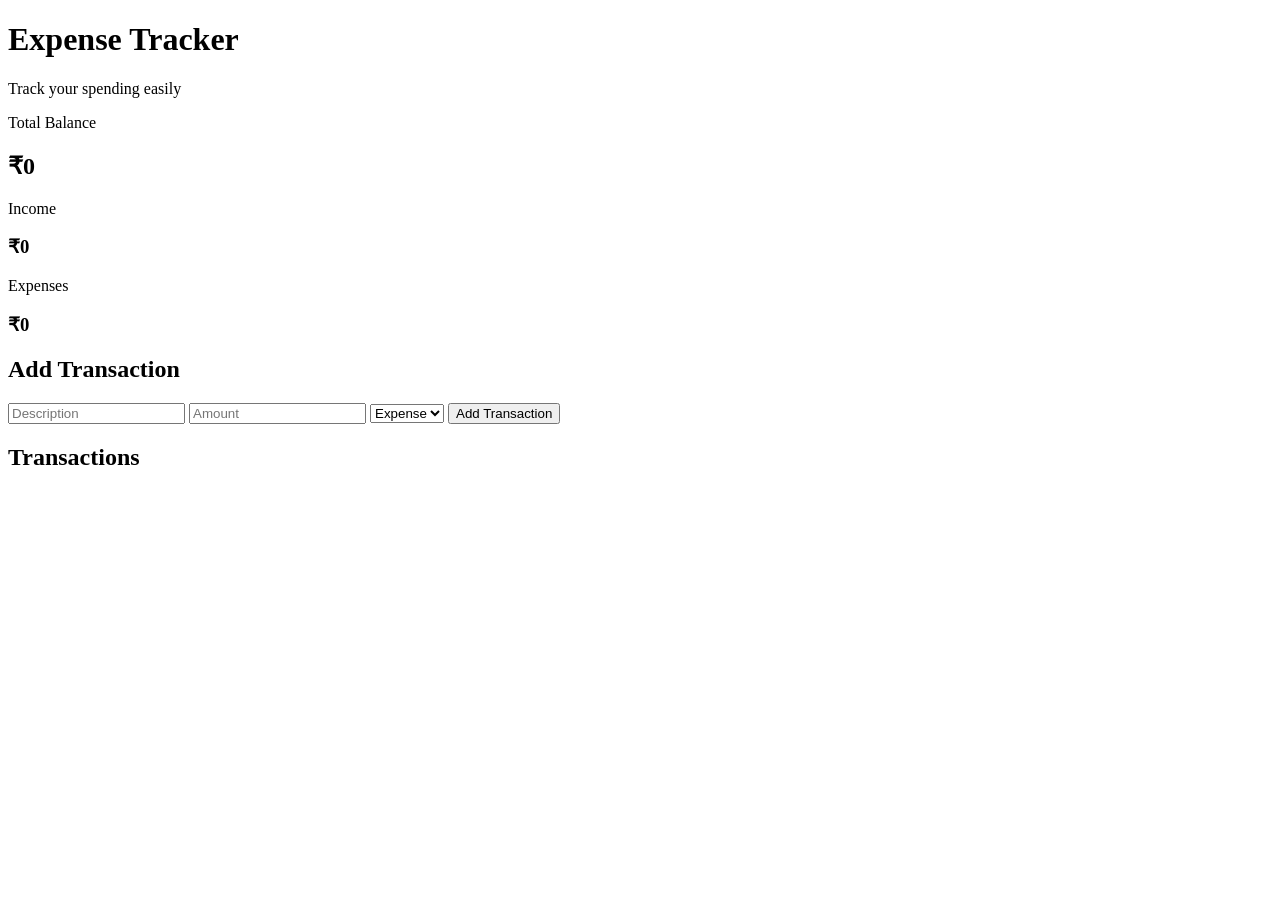
==== index.html @ 67fae681 "Add initial HTML structure for Expense Tracker" ====
<!DOCTYPE html>
<html lang="en">
<head>
  <meta charset="UTF-8">
  <meta name="viewport" content="width=device-width, initial-scale=1.0">
  <title>Expense Tracker</title>
  <link rel="stylesheet" href="style.css">
</head>

<body>

  <div class="container">

    <header>
      <h1>Expense Tracker</h1>
      <p>Track your spending easily</p>
    </header>

    <section class="balance-card">
      <p>Total Balance</p>
      <h2 id="balance">₹0</h2>
    </section>

    <div class="summary">
      <div>
        <p>Income</p>
        <h3 id="income">₹0</h3>
      </div>

      <div>
        <p>Expenses</p>
        <h3 id="expenses">₹0</h3>
      </div>
    </div>

    <section class="form-card">
      <h2>Add Transaction</h2>

      <input
        type="text"
        id="description"
        placeholder="Description"
      >

      <input
        type="number"
        id="amount"
        placeholder="Amount"
      >

      <select id="type">
        <option value="expense">Expense</option>
        <option value="income">Income</option>
      </select>

      <button onclick="addTransaction()">Add Transaction</button>
    </section>

    <section class="transactions">
      <h2>Transactions</h2>
      <ul id="transactionList"></ul>
    </section>

  </div>

  <script src="script.js"></script>

</body>
</html>
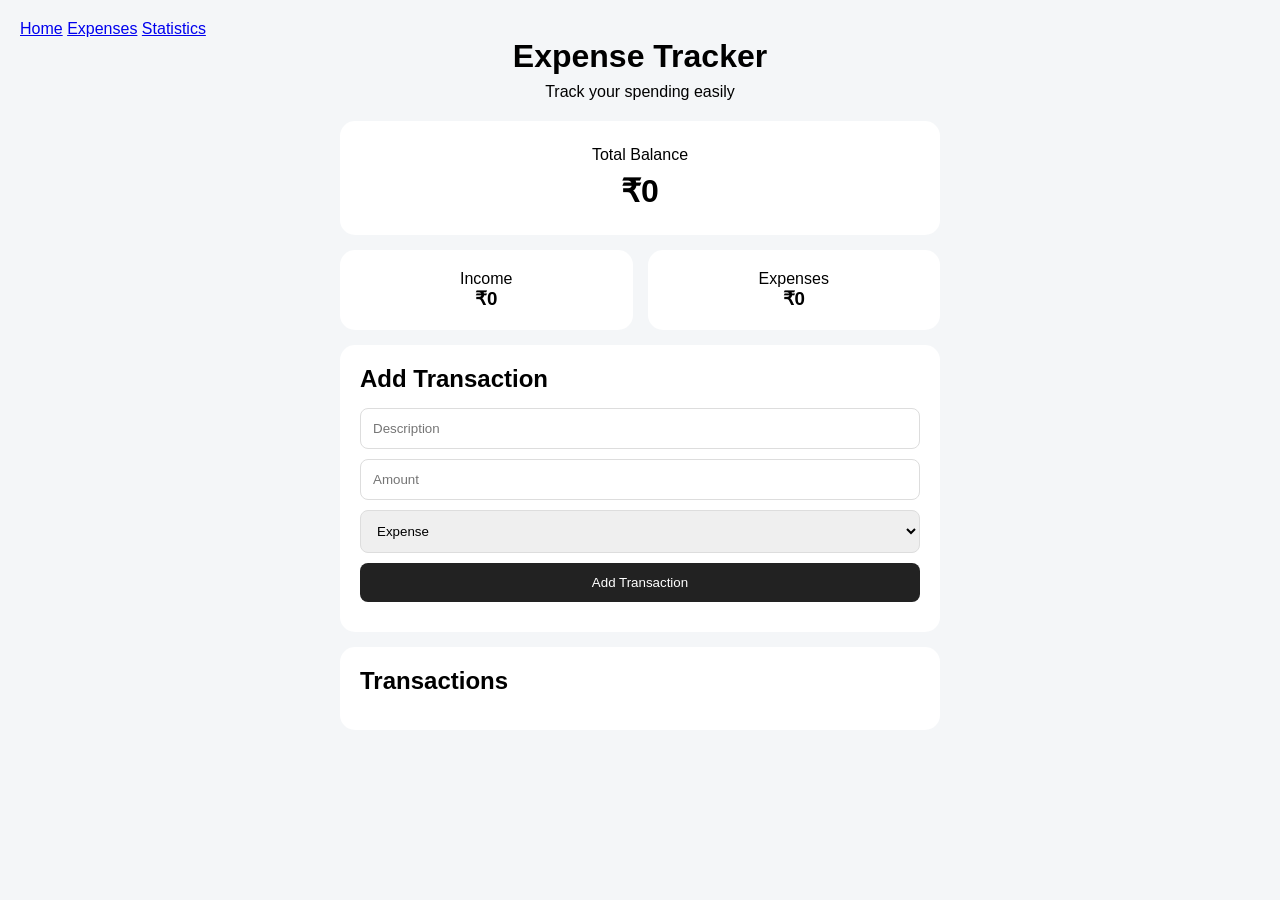
==== commit f45ce445: "Add navigation links to index.html" ====
--- a/index.html
+++ b/index.html
@@ -1,3 +1,8 @@
+<nav>
+  <a href="index.html">Home</a>
+  <a href="expenses.html">Expenses</a>
+  <a href="statistics.html">Statistics</a>
+</nav>
 <!DOCTYPE html>
 <html lang="en">
 <head>
--- a/style.css
+++ b/style.css
@@ -0,0 +1,105 @@
+* {
+  box-sizing: border-box;
+  margin: 0;
+  padding: 0;
+}
+
+body {
+  font-family: Arial, sans-serif;
+  background: #f4f6f8;
+  padding: 20px;
+}
+
+.container {
+  max-width: 600px;
+  margin: auto;
+}
+
+header {
+  text-align: center;
+  margin-bottom: 20px;
+}
+
+header h1 {
+  margin-bottom: 8px;
+}
+
+.balance-card {
+  background: #ffffff;
+  padding: 25px;
+  border-radius: 15px;
+  text-align: center;
+  margin-bottom: 15px;
+}
+
+.balance-card h2 {
+  font-size: 32px;
+  margin-top: 8px;
+}
+
+.summary {
+  display: flex;
+  gap: 15px;
+  margin-bottom: 15px;
+}
+
+.summary > div {
+  background: white;
+  flex: 1;
+  padding: 20px;
+  border-radius: 15px;
+  text-align: center;
+}
+
+.form-card,
+.transactions {
+  background: white;
+  padding: 20px;
+  border-radius: 15px;
+  margin-bottom: 15px;
+}
+
+.form-card h2,
+.transactions h2 {
+  margin-bottom: 15px;
+}
+
+input,
+select,
+button {
+  width: 100%;
+  padding: 12px;
+  margin-bottom: 10px;
+  border-radius: 8px;
+  border: 1px solid #ddd;
+}
+
+button {
+  border: none;
+  background: #222;
+  color: white;
+  cursor: pointer;
+}
+
+button:hover {
+  opacity: 0.85;
+}
+
+#transactionList {
+  list-style: none;
+}
+
+.transaction {
+  display: flex;
+  justify-content: space-between;
+  padding: 12px;
+  border-bottom: 1px solid #eee;
+}
+
+.income {
+  color: green;
+}
+
+.expense {
+  color: red;
+}
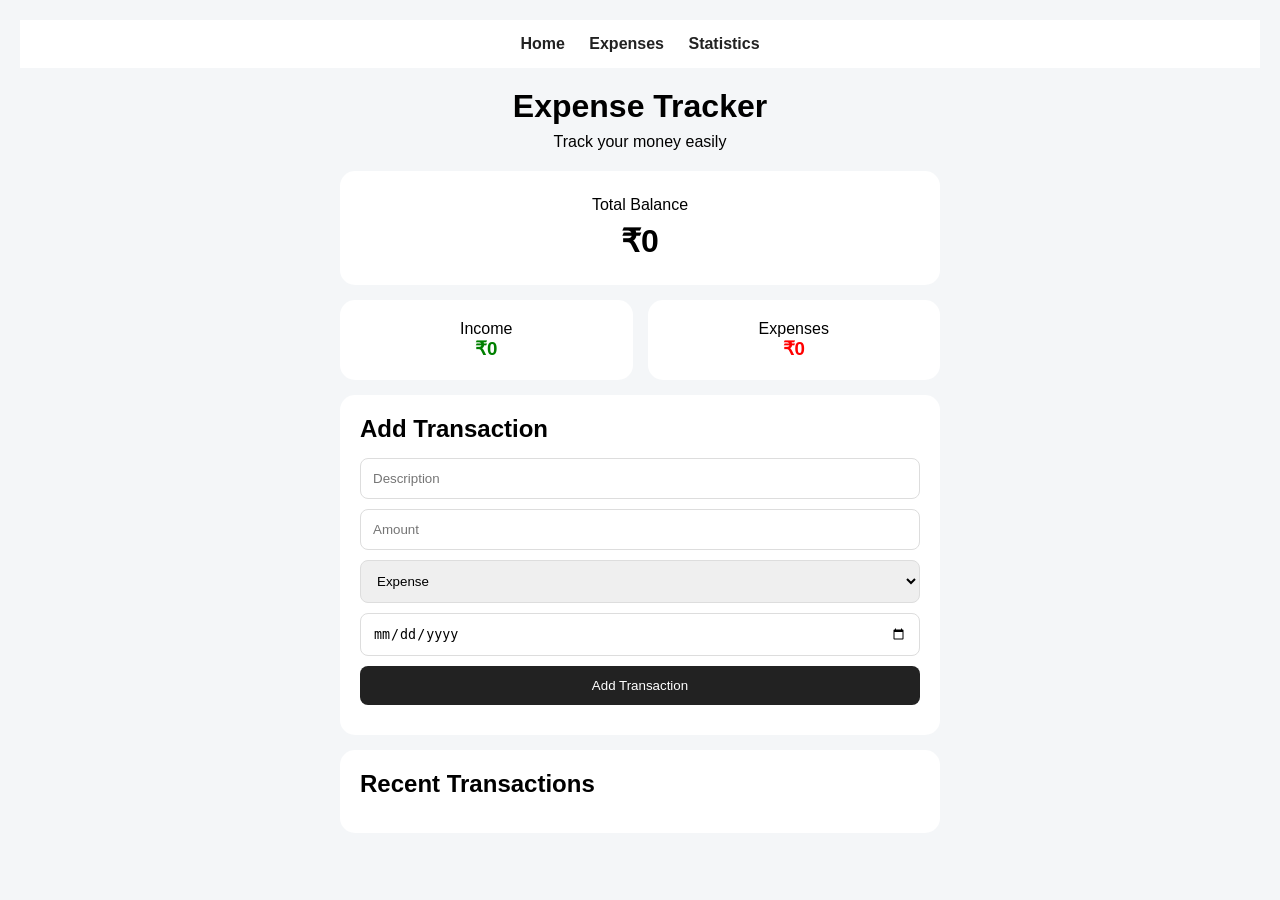
==== commit 842be1dc: "Refactor index.html layout and update text Reorganized HTML structure and updated content for clarit" ====
--- a/index.html
+++ b/index.html
@@ -1,8 +1,3 @@
-<nav>
-  <a href="index.html">Home</a>
-  <a href="expenses.html">Expenses</a>
-  <a href="statistics.html">Statistics</a>
-</nav>
 <!DOCTYPE html>
 <html lang="en">
 <head>
@@ -14,61 +9,81 @@
 
 <body>
 
-  <div class="container">
+<nav>
+  <a href="index.html">Home</a>
+  <a href="expenses.html">Expenses</a>
+  <a href="statistics.html">Statistics</a>
+</nav>
 
-    <header>
-      <h1>Expense Tracker</h1>
-      <p>Track your spending easily</p>
-    </header>
+<div class="container">
 
-    <section class="balance-card">
-      <p>Total Balance</p>
-      <h2 id="balance">₹0</h2>
-    </section>
+  <header>
+    <h1>Expense Tracker</h1>
+    <p>Track your money easily</p>
+  </header>
 
-    <div class="summary">
-      <div>
-        <p>Income</p>
-        <h3 id="income">₹0</h3>
-      </div>
+  <section class="balance-card">
+    <p>Total Balance</p>
+    <h2 id="balance">₹0</h2>
+  </section>
 
-      <div>
-        <p>Expenses</p>
-        <h3 id="expenses">₹0</h3>
-      </div>
+  <div class="summary">
+
+    <div>
+      <p>Income</p>
+      <h3 id="income" class="income">₹0</h3>
     </div>
 
-    <section class="form-card">
-      <h2>Add Transaction</h2>
-
-      <input
-        type="text"
-        id="description"
-        placeholder="Description"
-      >
-
-      <input
-        type="number"
-        id="amount"
-        placeholder="Amount"
-      >
-
-      <select id="type">
-        <option value="expense">Expense</option>
-        <option value="income">Income</option>
-      </select>
-
-      <button onclick="addTransaction()">Add Transaction</button>
-    </section>
-
-    <section class="transactions">
-      <h2>Transactions</h2>
-      <ul id="transactionList"></ul>
-    </section>
+    <div>
+      <p>Expenses</p>
+      <h3 id="expenses" class="expense">₹0</h3>
+    </div>
 
   </div>
 
-  <script src="script.js"></script>
+  <section class="form-card">
+
+    <h2>Add Transaction</h2>
+
+    <input
+      type="text"
+      id="description"
+      placeholder="Description"
+    >
+
+    <input
+      type="number"
+      id="amount"
+      placeholder="Amount"
+    >
+
+    <select id="type">
+      <option value="expense">Expense</option>
+      <option value="income">Income</option>
+    </select>
+
+    <input
+      type="date"
+      id="date"
+    >
+
+    <button onclick="addTransaction()">
+      Add Transaction
+    </button>
+
+  </section>
+
+  <section class="transactions">
+
+    <h2>Recent Transactions</h2>
+
+    <ul id="transactionList"></ul>
+
+  </section>
+
+</div>
+
+<script src="script.js"></script>
 
 </body>
 </html>
--- a/style.css
+++ b/style.css
@@ -103,3 +103,20 @@
 .expense {
   color: red;
 }
+nav {
+  background: white;
+  padding: 15px;
+  margin-bottom: 20px;
+  text-align: center;
+}
+
+nav a {
+  text-decoration: none;
+  color: #222;
+  margin: 0 10px;
+  font-weight: bold;
+}
+
+nav a:hover {
+  text-decoration: underline;
+}
